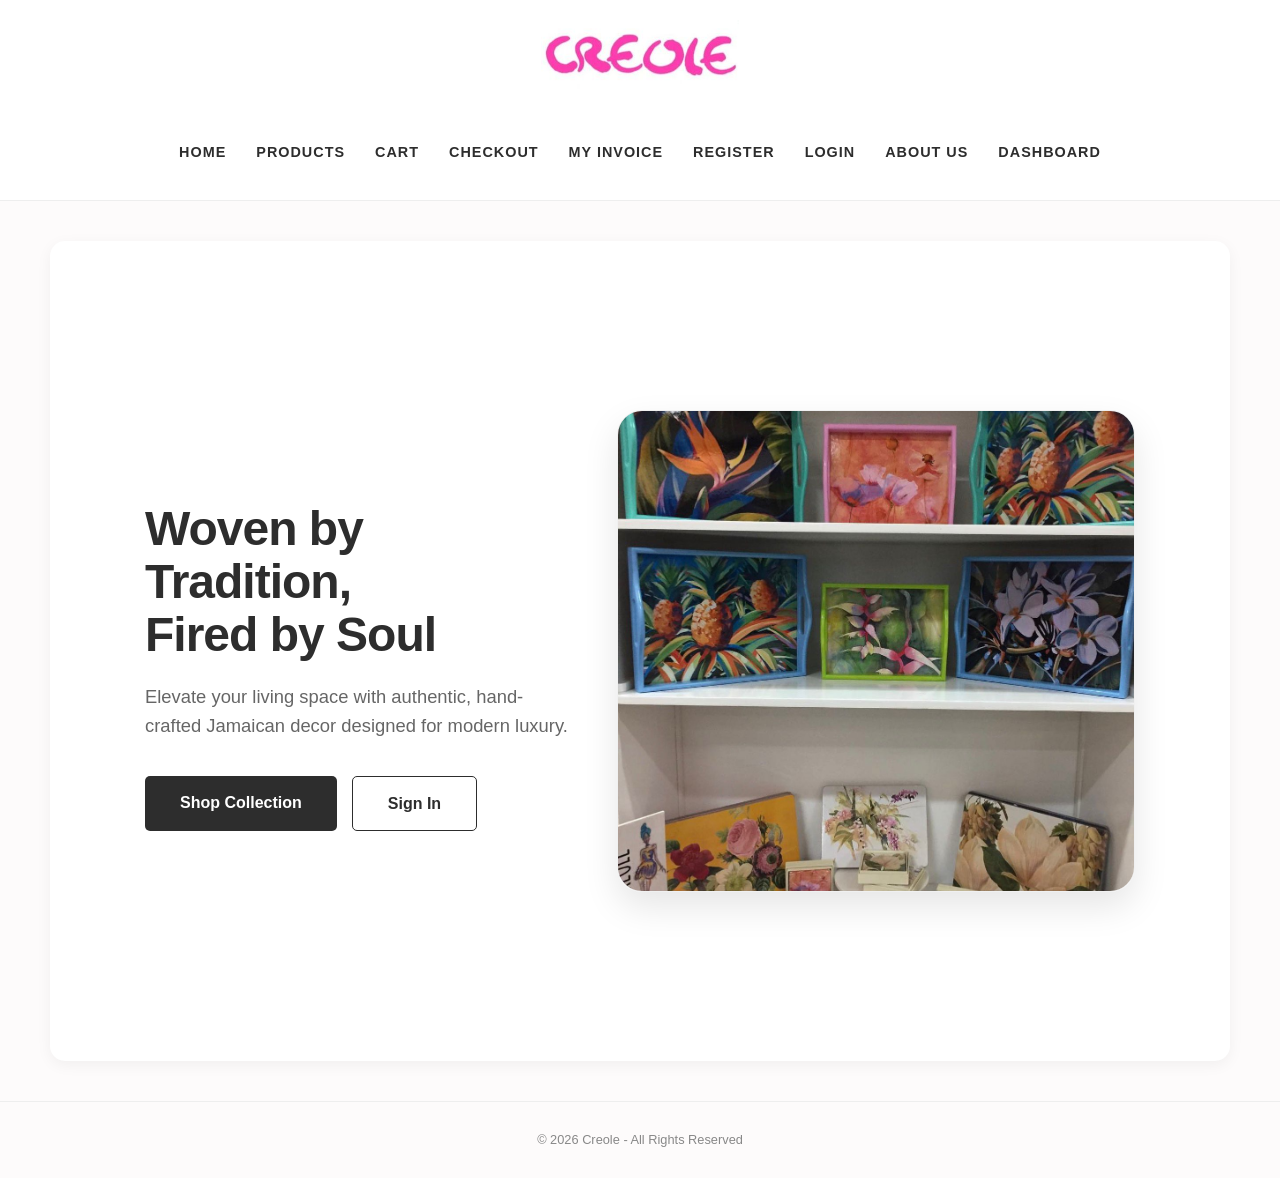
==== index.html @ f55e4361 "Update index.html" ====
<!DOCTYPE html>
<html lang="en">
<head>
    <meta charset="UTF-8">
    <title>Home | Creole Jamaican Artistry</title>
    <link rel="icon" type="image/jpeg" href="Assets/creole.jpg">
    <link rel="stylesheet" href="style.css">
    <style>
        /* Side-by-side Layout & One-Scroll View */
        .hero-flex {
            display: flex;
            align-items: center;
            justify-content: space-between;
            gap: 40px;
            /* Adjusts height to fit screen minus header/footer */
            height: calc(100vh - 160px); 
            padding: 0 5%;
        }

        .hero-text {
            flex: 1;
            text-align: left;
        }

        .hero-image-container {
            flex: 1.2;
            display: flex;
            justify-content: flex-end;
        }

        .main-display-photo {
            width: 100%;
            max-width: 650px;
            height: 480px; /* Locked height to prevent scrolling */
            object-fit: cover;
            border-radius: 25px;
            box-shadow: 0 15px 35px rgba(0,0,0,0.1);
            border: 1px solid #f0f0f0;
        }

        .hero-title {
            font-size: 3rem;
            color: #2d2d2d;
            line-height: 1.1;
            margin-bottom: 20px;
            letter-spacing: -1px;
        }

        .hero-subtitle {
            font-size: 1.15rem;
            color: #666;
            margin-bottom: 35px;
            max-width: 450px;
        }

        .btn-group {
            display: flex;
            gap: 15px;
        }

        /* Responsive adjustment for mobile */
        @media (max-width: 900px) {
            .hero-flex {
                flex-direction: column;
                height: auto;
                padding: 40px 20px;
                text-align: center;
            }
            .hero-text { text-align: center; order: 2; }
            .hero-image-container { order: 1; justify-content: center; width: 100%; }
            .btn-group { justify-content: center; }
            .main-display-photo { height: 300px; }
        }
    </style>
</head>
<body>
    <header>
        <a href="index.html">
            <img src="Assets/creole.jpg" alt="Creole Logo" id="mainLogo">
        </a>
        <nav>
            <ul>
                <li><a href="index.html">Home</a></li>
                <li><a href="products.html">Products</a></li>
                <li><a href="cart.html">Cart</a></li>
                <li><a href="checkout.html">Checkout</a></li>
                 <li><a href="invoice.html">My Invoice</a></li>
                <li><a href="registration.html">Register</a></li>
                <li><a href="login.html">Login</a></li>
                <li><a href="about.html">About Us</a></li>
                 <li><a href="dashboard.html">dashboard</a></li>
            </ul>
        </nav>
    </header>

    <main class="container">
        <div class="hero-flex">
            <div class="hero-text">
                <h1 class="hero-title">Woven by Tradition,<br>Fired by Soul</h1>
                <p class="hero-subtitle">Elevate your living space with authentic, hand-crafted Jamaican decor designed for modern luxury.</p>
                
                <div class="btn-group">
                    <a href="products.html" class="btn" style="padding: 14px 35px;">Shop Collection</a>
                    <a href="login.html" class="btn" style="padding: 14px 35px; background-color: transparent; color: #2d2d2d; border: 1px solid #2d2d2d;">Sign In</a>
                </div>
            </div>

            <div class="hero-image-container">
                <img src="Assets/collection.jpg" alt="Creole Collection Display" class="main-display-photo">
            </div>
        </div>
    </main>

    <footer style="margin-top: 0; padding: 15px 0; border-top: 1px solid #eee;">
        <p>&copy; 2026 Creole - All Rights Reserved</p>
    </footer>
</body>
</html>
---- style.css ----
/* IA#2: Global Styles for Creole Jamaican Artistry */
:root {
    --creole-pink: #f4cfdf;
    --creole-dark: #2d2d2d;
    --white: #ffffff;
    --gray: #f9f9f9;
}

body {
    font-family: 'Segoe UI', Tahoma, Geneva, Verdana, sans-serif;
    margin: 0;
    padding: 0;
    background-color: #fdfbfb;
    color: var(--creole-dark);
    line-height: 1.6;
}

header {
    background-color: var(--white);
    padding: 20px 0;
    text-align: center;
    border-bottom: 1px solid #eee;
}

#mainLogo {
    height: 80px;
    margin-bottom: 15px;
}

nav ul {
    list-style: none;
    padding: 0;
    display: flex;
    justify-content: center;
    gap: 30px;
}

nav a {
    text-decoration: none;
    color: var(--creole-dark);
    font-weight: 600;
    text-transform: uppercase;
    font-size: 0.9rem;
    letter-spacing: 1px;
}

.container {
    max-width: 1100px; /* Slightly wider for the product grid */
    margin: 40px auto;
    padding: 40px;
    background: var(--white);
    border-radius: 15px;
    box-shadow: 0 4px 15px rgba(0,0,0,0.05);
}

/* Modern Layout Elements */
.hero-image {
    width: 100%;
    height: 400px;
    object-fit: cover;
    border-radius: 15px;
    margin: 25px 0;
}

.split-layout {
    display: flex;
    flex-wrap: wrap;
    gap: 40px;
    align-items: center;
}

.split-col {
    flex: 1;
    min-width: 300px;
}

/* Product Grid System (Added for your items) */
.product-grid {
    display: grid;
    grid-template-columns: repeat(auto-fit, minmax(280px, 1fr));
    gap: 30px;
    margin-top: 30px;
}

.product-card {
    padding: 15px;
    border-radius: 15px;
    text-align: center;
    transition: 0.3s ease;
    border: 1px solid #f9f9f9;
}

.product-card:hover {
    transform: translateY(-5px);
    box-shadow: 0 10px 20px rgba(0,0,0,0.05);
}

.product-image {
    width: 100%;
    height: 280px;
    object-fit: cover;
    border-radius: 15px;
    margin-bottom: 15px;
}

.product-price {
    display: block;
    color: var(--creole-pink);
    font-size: 1.2rem;
    font-weight: bold;
    margin-bottom: 10px;
}

/* Invoice Specific Styles- Caryl Lee*/ 
.invoice-container {
    max-width: 800px;
    margin: 50px auto;
    padding: 40px;
    border: 1px solid #ddd;
    background: #fff;
    box-shadow: 0 5px 15px rgba(0,0,0,0.05);
}

.invoice-logo { width: 80px; border-radius: 50%; }

.invoice-title h1 {
    font-size: 3rem;
    margin-bottom: 5px;
    letter-spacing: 2px;
}

.invoice-table {
    width: 100%;
    border-collapse: collapse;
    margin: 30px 0;
}

.invoice-table th {
    text-align: left;
    border-bottom: 2px solid #2d2d2d;
    padding: 10px;
}

.invoice-table td {
    padding: 10px;
    border-bottom: 1px solid #eee;
}

.totals-area {
    text-align: right;
    margin-top: 20px;
}

.grand-total {
    color: #2d2d2d;
    border-top: 2px solid #2d2d2d;
    display: inline-block;
    padding-top: 10px;
}

footer {
    margin-top: 50px;
    text-align: center;
    border-top: 1px solid #eee;
    padding-top: 20px;
}

/* Buttons */
.btn {
    display: inline-block;
    background-color: var(--creole-dark);
    color: white;
    padding: 12px 30px;
    text-decoration: none;
    border-radius: 5px;
    transition: 0.3s;
    border: none;
    cursor: pointer;
    font-weight: 600;
}

.btn:hover {
    background-color: #555;
}

/* Forms (Login & Registration) */
.form-group {
    margin-bottom: 20px;
}

input {
    width: 100%;
    padding: 12px;
    border: 1px solid #ddd;
    border-radius: 5px;
    box-sizing: border-box;
    background: #fafafa;
}



footer {
    text-align: center;
    padding: 40px;
    font-size: 0.8rem;
    color: #888;
}
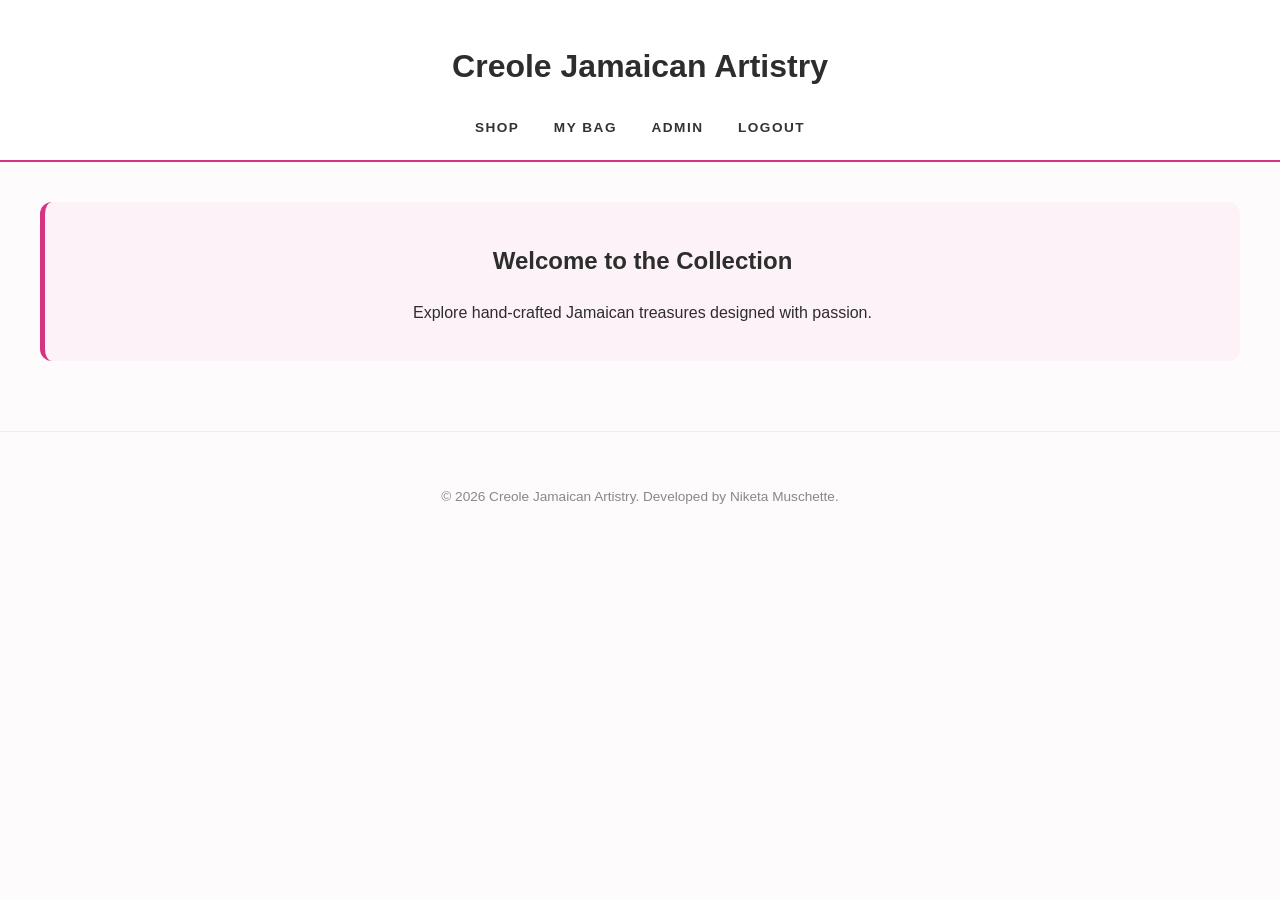
==== commit cef91d37: "Update index.html" ====
--- a/index.html
+++ b/index.html
@@ -2,117 +2,82 @@
 <html lang="en">
 <head>
     <meta charset="UTF-8">
-    <title>Home | Creole Jamaican Artistry</title>
-    <link rel="icon" type="image/jpeg" href="Assets/creole.jpg">
+    <meta name="viewport" content="width=device-width, initial-scale=1.0">
+    <title>Catalog | Creole Jamaican Artistry</title>
     <link rel="stylesheet" href="style.css">
     <style>
-        /* Side-by-side Layout & One-Scroll View */
-        .hero-flex {
-            display: flex;
-            align-items: center;
-            justify-content: space-between;
-            gap: 40px;
-            /* Adjusts height to fit screen minus header/footer */
-            height: calc(100vh - 160px); 
-            padding: 0 5%;
+        /* Catalog Specific Layout */
+        header { 
+            background: white; 
+            padding: 20px; 
+            text-align: center; 
+            border-bottom: 2px solid #d63384; 
+            position: sticky; 
+            top: 0; 
+            z-index: 100;
+        }
+        .nav-links { margin-top: 10px; }
+        .nav-links a { 
+            margin: 0 15px; 
+            text-decoration: none; 
+            color: #333; 
+            font-weight: bold; 
+        }
+        .nav-links a:hover { color: #d63384; }
+
+        .catalog-container { max-width: 1200px; margin: 40px auto; padding: 0 20px; }
+        
+        /* Grid setup for your JavaScript displayProductGrid function */
+        #product-grid { 
+            display: grid; 
+            grid-template-columns: repeat(auto-fit, minmax(300px, 1fr)); 
+            gap: 30px; 
         }
 
-        .hero-text {
-            flex: 1;
-            text-align: left;
-        }
-
-        .hero-image-container {
-            flex: 1.2;
-            display: flex;
-            justify-content: flex-end;
-        }
-
-        .main-display-photo {
-            width: 100%;
-            max-width: 650px;
-            height: 480px; /* Locked height to prevent scrolling */
-            object-fit: cover;
-            border-radius: 25px;
-            box-shadow: 0 15px 35px rgba(0,0,0,0.1);
-            border: 1px solid #f0f0f0;
-        }
-
-        .hero-title {
-            font-size: 3rem;
-            color: #2d2d2d;
-            line-height: 1.1;
-            margin-bottom: 20px;
-            letter-spacing: -1px;
-        }
-
-        .hero-subtitle {
-            font-size: 1.15rem;
-            color: #666;
-            margin-bottom: 35px;
-            max-width: 450px;
-        }
-
-        .btn-group {
-            display: flex;
-            gap: 15px;
-        }
-
-        /* Responsive adjustment for mobile */
-        @media (max-width: 900px) {
-            .hero-flex {
-                flex-direction: column;
-                height: auto;
-                padding: 40px 20px;
-                text-align: center;
-            }
-            .hero-text { text-align: center; order: 2; }
-            .hero-image-container { order: 1; justify-content: center; width: 100%; }
-            .btn-group { justify-content: center; }
-            .main-display-photo { height: 300px; }
+        .welcome-banner { 
+            background: #fdf2f8; 
+            padding: 20px; 
+            border-radius: 12px; 
+            margin-bottom: 30px; 
+            text-align: center; 
+            border-left: 5px solid #d63384;
         }
     </style>
 </head>
 <body>
-    <header>
-        <a href="index.html">
-            <img src="Assets/creole.jpg" alt="Creole Logo" id="mainLogo">
-        </a>
-        <nav>
-            <ul>
-                <li><a href="index.html">Home</a></li>
-                <li><a href="products.html">Products</a></li>
-                <li><a href="cart.html">Cart</a></li>
-                <li><a href="checkout.html">Checkout</a></li>
-                 <li><a href="invoice.html">My Invoice</a></li>
-                <li><a href="registration.html">Register</a></li>
-                <li><a href="login.html">Login</a></li>
-                <li><a href="about.html">About Us</a></li>
-                 <li><a href="dashboard.html">dashboard</a></li>
-            </ul>
-        </nav>
-    </header>
 
-    <main class="container">
-        <div class="hero-flex">
-            <div class="hero-text">
-                <h1 class="hero-title">Woven by Tradition,<br>Fired by Soul</h1>
-                <p class="hero-subtitle">Elevate your living space with authentic, hand-crafted Jamaican decor designed for modern luxury.</p>
-                
-                <div class="btn-group">
-                    <a href="products.html" class="btn" style="padding: 14px 35px;">Shop Collection</a>
-                    <a href="login.html" class="btn" style="padding: 14px 35px; background-color: transparent; color: #2d2d2d; border: 1px solid #2d2d2d;">Sign In</a>
-                </div>
-            </div>
+<header>
+    <h1>Creole Jamaican Artistry</h1>
+    <nav class="nav-links">
+        <a href="index.html">Shop</a>
+        <a href="cart.html">My Bag</a>
+        <a href="dashboard.html">Admin</a>
+        <a href="login.html" onclick="logout()">Logout</a>
+    </nav>
+</header>
 
-            <div class="hero-image-container">
-                <img src="Assets/collection.jpg" alt="Creole Collection Display" class="main-display-photo">
-            </div>
+<main class="catalog-container">
+    <div class="welcome-banner">
+        <h2>Welcome to the Collection</h2>
+        <p>Explore hand-crafted Jamaican treasures designed with passion.</p>
+    </div>
+
+    <div id="product-grid">
         </div>
-    </main>
+</main>
 
-    <footer style="margin-top: 0; padding: 15px 0; border-top: 1px solid #eee;">
-        <p>&copy; 2026 Creole - All Rights Reserved</p>
-    </footer>
+<footer style="text-align: center; padding: 40px; color: #888;">
+    <p>&copy; 2026 Creole Jamaican Artistry. Developed by Niketa Muschette.</p>
+</footer>
+
+<script src="script.js"></script>
+<script>
+    // Simple logout function to clear the session
+    function logout() {
+        localStorage.removeItem("isLoggedIn");
+        alert("You have been logged out.");
+    }
+</script>
+
 </body>
 </html>
--- a/style.css
+++ b/style.css
@@ -1,13 +1,16 @@
 /* IA#2: Global Styles for Creole Jamaican Artistry */
 :root {
     --creole-pink: #f4cfdf;
+    --creole-pink-dark: #d63384;
     --creole-dark: #2d2d2d;
     --white: #ffffff;
     --gray: #f9f9f9;
-}
-
+    --soft-shadow: 0 10px 30px rgba(0,0,0,0.05);
+}
+
+/* --- BASE STYLES --- */
 body {
-    font-family: 'Segoe UI', Tahoma, Geneva, Verdana, sans-serif;
+    font-family: 'Segoe UI', Roboto, Helvetica, Arial, sans-serif;
     margin: 0;
     padding: 0;
     background-color: #fdfbfb;
@@ -17,14 +20,9 @@
 
 header {
     background-color: var(--white);
-    padding: 20px 0;
-    text-align: center;
-    border-bottom: 1px solid #eee;
-}
-
-#mainLogo {
-    height: 80px;
-    margin-bottom: 15px;
+    padding: 30px 0;
+    text-align: center;
+    border-bottom: 1px solid #f1f1f1;
 }
 
 nav ul {
@@ -32,7 +30,7 @@
     padding: 0;
     display: flex;
     justify-content: center;
-    gap: 30px;
+    gap: 40px;
 }
 
 nav a {
@@ -40,168 +38,284 @@
     color: var(--creole-dark);
     font-weight: 600;
     text-transform: uppercase;
-    font-size: 0.9rem;
-    letter-spacing: 1px;
+    font-size: 0.85rem;
+    letter-spacing: 1.5px;
+    transition: 0.3s;
+}
+
+nav a:hover {
+    color: var(--creole-pink-dark);
 }
 
 .container {
-    max-width: 1100px; /* Slightly wider for the product grid */
+    max-width: 1150px;
+    margin: 50px auto;
+    padding: 40px;
+    background: var(--white);
+    border-radius: 20px;
+    box-shadow: var(--soft-shadow);
+}
+
+/* --- MODERN REGISTRATION & LOGIN FORMS --- */
+/* Replaces the old .registration-container with a modern, brand-aligned version */
+.registration-container, .login-container {
+    max-width: 500px; /* Slightly wider for better readability */
     margin: 40px auto;
     padding: 40px;
     background: var(--white);
-    border-radius: 15px;
-    box-shadow: 0 4px 15px rgba(0,0,0,0.05);
-}
-
-/* Modern Layout Elements */
-.hero-image {
+    border-radius: 20px;
+    box-shadow: var(--soft-shadow);
+    border: 1px solid #f1f1f1;
+}
+
+.form-group {
+    display: flex;
+    flex-direction: column;
+    margin-bottom: 20px;
+}
+
+.form-group label {
+    margin-bottom: 8px;
+    font-weight: 700;
+    font-size: 0.75rem;
+    text-transform: uppercase;
+    letter-spacing: 1px;
+    color: #888;
+}
+
+/* The "pretty" inputs: matched to the checkout page style */
+.form-group input, 
+.form-group select,
+.form-group textarea {
+    padding: 14px;
+    border: 1px solid #eee;
+    border-radius: 12px;
+    background-color: var(--gray);
+    color: var(--creole-dark);
+    font-size: 0.95rem;
     width: 100%;
-    height: 400px;
-    object-fit: cover;
-    border-radius: 15px;
-    margin: 25px 0;
-}
-
-.split-layout {
-    display: flex;
-    flex-wrap: wrap;
-    gap: 40px;
-    align-items: center;
-}
-
-.split-col {
-    flex: 1;
-    min-width: 300px;
-}
-
-/* Product Grid System (Added for your items) */
+    box-sizing: border-box;
+    transition: 0.3s ease;
+}
+
+.form-group input:focus, 
+.form-group select:focus {
+    border-color: var(--creole-pink);
+    background-color: var(--white);
+    outline: none;
+    box-shadow: 0 0 0 4px rgba(244, 207, 223, 0.3);
+}
+
+/* --- PRODUCT GRID --- */
 .product-grid {
     display: grid;
-    grid-template-columns: repeat(auto-fit, minmax(280px, 1fr));
+    grid-template-columns: repeat(auto-fit, minmax(300px, 1fr));
     gap: 30px;
     margin-top: 30px;
 }
 
 .product-card {
-    padding: 15px;
-    border-radius: 15px;
-    text-align: center;
-    transition: 0.3s ease;
-    border: 1px solid #f9f9f9;
+    padding: 25px;
+    border-radius: 18px;
+    text-align: center;
+    transition: transform 0.4s cubic-bezier(0.175, 0.885, 0.32, 1.275), box-shadow 0.3s ease;
+    border: 1px solid #f1f1f1;
+    background: var(--white);
+    display: flex;
+    flex-direction: column;
 }
 
 .product-card:hover {
-    transform: translateY(-5px);
-    box-shadow: 0 10px 20px rgba(0,0,0,0.05);
+    transform: translateY(-10px);
+    box-shadow: 0 15px 35px rgba(214, 51, 132, 0.1);
+    border-color: var(--creole-pink);
 }
 
 .product-image {
     width: 100%;
-    height: 280px;
+    height: 250px;
     object-fit: cover;
-    border-radius: 15px;
-    margin-bottom: 15px;
+    border-radius: 14px;
+    margin-bottom: 20px;
 }
 
 .product-price {
     display: block;
-    color: var(--creole-pink);
-    font-size: 1.2rem;
-    font-weight: bold;
-    margin-bottom: 10px;
-}
-
-/* Invoice Specific Styles- Caryl Lee*/ 
-.invoice-container {
-    max-width: 800px;
-    margin: 50px auto;
-    padding: 40px;
-    border: 1px solid #ddd;
-    background: #fff;
-    box-shadow: 0 5px 15px rgba(0,0,0,0.05);
-}
-
-.invoice-logo { width: 80px; border-radius: 50%; }
-
-.invoice-title h1 {
-    font-size: 3rem;
-    margin-bottom: 5px;
-    letter-spacing: 2px;
-}
-
-.invoice-table {
+    color: var(--creole-pink-dark);
+    font-size: 1.25rem;
+    font-weight: 700;
+    margin-bottom: 20px;
+}
+
+/* --- MODERN TOTALS SECTION --- */
+.shopping-cart-totals {
+    background: #fffcfd;
+    border: 1px solid var(--creole-pink);
+    border-radius: 20px;
+    padding: 30px;
+    margin-top: 50px;
+    display: flex;
+    justify-content: space-between;
+    align-items: center;
+    flex-wrap: wrap;
+    gap: 20px;
+}
+
+.total-item {
+    text-align: center;
+    flex: 1;
+    min-width: 150px;
+}
+
+.total-item label {
+    display: block;
+    font-size: 0.7rem;
+    font-weight: 800;
+    color: #a0a0a0;
+    text-transform: uppercase;
+    letter-spacing: 1px;
+    margin-bottom: 8px;
+}
+
+.total-item span {
+    font-size: 1.1rem;
+    font-weight: 600;
+}
+
+#cart-total {
+    color: var(--creole-pink-dark);
+    font-size: 1.5rem;
+    font-weight: 800;
+}
+
+/* --- SHOPPING BAG TABLE --- */
+table {
     width: 100%;
-    border-collapse: collapse;
-    margin: 30px 0;
-}
-
-.invoice-table th {
+    border-collapse: separate;
+    border-spacing: 0 15px;
+    margin-top: 20px;
+}
+
+th {
     text-align: left;
-    border-bottom: 2px solid #2d2d2d;
+    color: #888;
+    text-transform: uppercase;
+    font-size: 0.8rem;
+    letter-spacing: 1px;
     padding: 10px;
 }
 
-.invoice-table td {
-    padding: 10px;
-    border-bottom: 1px solid #eee;
-}
-
-.totals-area {
-    text-align: right;
-    margin-top: 20px;
-}
-
-.grand-total {
-    color: #2d2d2d;
-    border-top: 2px solid #2d2d2d;
-    display: inline-block;
-    padding-top: 10px;
-}
-
-footer {
-    margin-top: 50px;
-    text-align: center;
-    border-top: 1px solid #eee;
-    padding-top: 20px;
-}
-
-/* Buttons */
+td {
+    padding: 20px;
+    background: #fdfdfd;
+    border-top: 1px solid #f1f1f1;
+    border-bottom: 1px solid #f1f1f1;
+}
+
+td:first-child { border-left: 1px solid #f1f1f1; border-radius: 12px 0 0 12px; }
+td:last-child { border-right: 1px solid #f1f1f1; border-radius: 0 12px 12px 0; }
+
+/* --- BUTTONS --- */
 .btn {
     display: inline-block;
     background-color: var(--creole-dark);
     color: white;
-    padding: 12px 30px;
+    padding: 14px 35px;
     text-decoration: none;
-    border-radius: 5px;
+    border-radius: 10px;
     transition: 0.3s;
     border: none;
     cursor: pointer;
-    font-weight: 600;
+    font-weight: 700;
+    font-size: 0.9rem;
+    text-align: center;
 }
 
 .btn:hover {
-    background-color: #555;
-}
-
-/* Forms (Login & Registration) */
-.form-group {
-    margin-bottom: 20px;
-}
-
-input {
-    width: 100%;
-    padding: 12px;
-    border: 1px solid #ddd;
-    border-radius: 5px;
-    box-sizing: border-box;
-    background: #fafafa;
-}
-
-
+    background-color: var(--creole-pink-dark);
+    box-shadow: 0 5px 15px rgba(214, 51, 132, 0.3);
+}
+
+.btn-secondary {
+    background-color: #9ca3af;
+}
+
+.btn-clear {
+    background-color: #ff5e5e;
+}
+
+.btn-checkout {
+    background-color: #2ecc71;
+}
+
+/* --- DASHBOARD SPECIFIC --- */
+.dashboard-view {
+    max-width: 900px;
+    margin: auto;
+}
+
+#genderChart, #ageChart, #invoiceList {
+    background: var(--gray);
+    padding: 25px;
+    border-radius: 15px;
+    margin-top: 20px;
+}
+
+/* -----INVOICE----*/
+.invoice-box { background: #fff; 
+              padding: 40px; border: 
+            1px solid #eee; 
+              max-width: 800px; 
+              margin: 30px auto; 
+              font-family: sans-serif; 
+              box-shadow: 0 0 10px rgba(0,0,0,0.1); 
+             }
+.invoice-header {
+    display: flex;
+    justify-content: space-between;
+    border-bottom: 2px solid #333; 
+    padding-bottom: 20px; margin-bottom: 20px; 
+}
+.shipping-info {
+            margin-bottom: 30px; 
+            line-height: 1.6; 
+        }
+table { 
+     width: 100%; 
+    border-collapse: collapse;
+    margin-top: 20px; 
+}
+ th { 
+            background: #f4f4f4; 
+            padding: 10px;
+            text-align: left; 
+            border-bottom: 
+                2px solid #ddd; 
+        }
+td {
+            padding: 10px; 
+            border-bottom: 1px solid #eee; 
+        }
+        .inv-footer { 
+            text-align: right; 
+            margin-top: 20px; 
+            line-height: 1.8;
+        }
+ .grand-total { 
+            color: #d63384;
+            font-size: 1.5rem;
+            font-weight: bold; 
+            border-top: 1px solid #ddd; 
+            padding-top: 10px;
+        }
+        @media print { .no-print { display: none; } }
 
 footer {
     text-align: center;
-    padding: 40px;
-    font-size: 0.8rem;
-    color: #888;
-}
+    padding: 50px;
+    font-size: 0.85rem;
+    color: #aaa;
+    border-top: 1px solid #eee;
+}
+
+
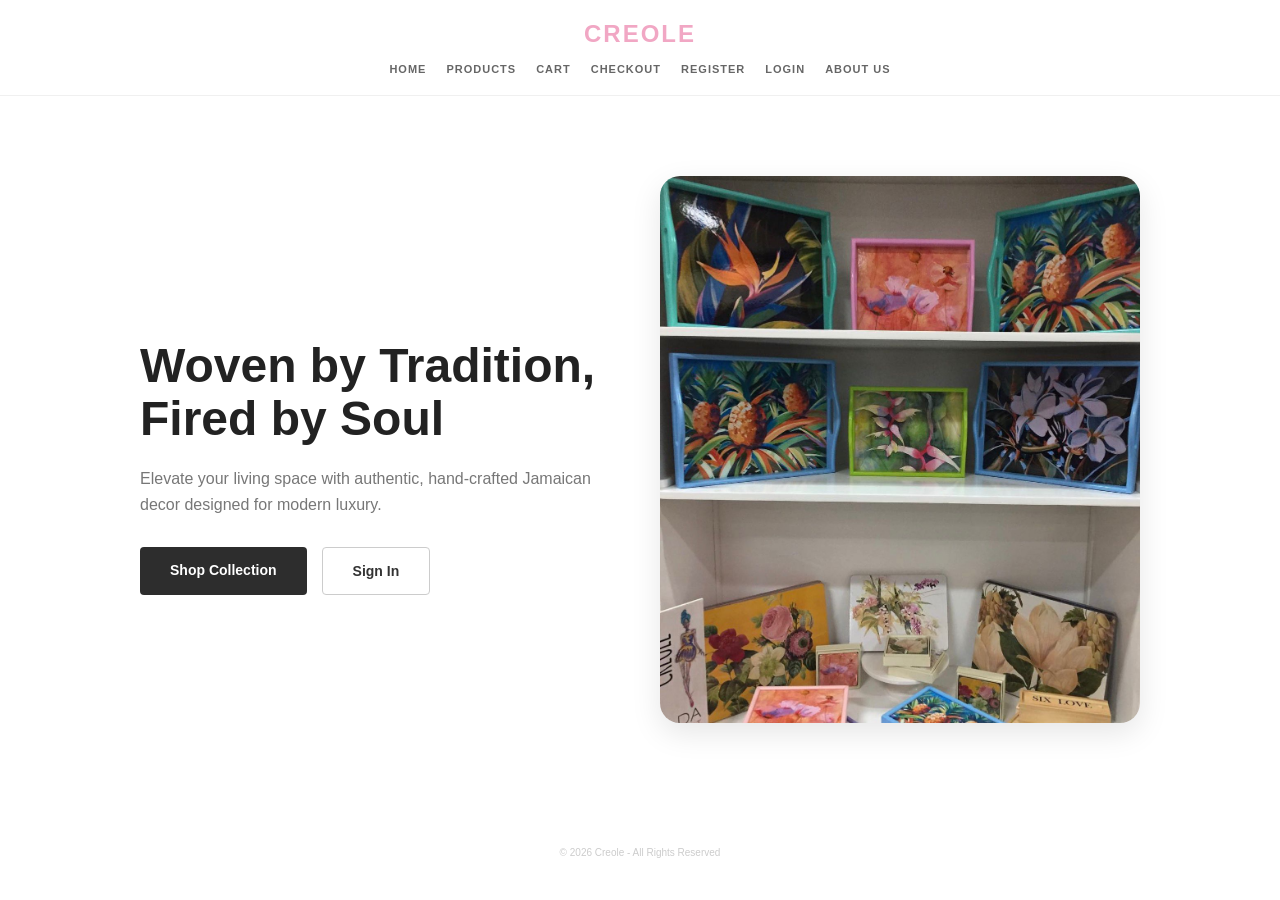
==== commit 63a07470: "Update index.html" ====
--- a/index.html
+++ b/index.html
@@ -3,81 +3,143 @@
 <head>
     <meta charset="UTF-8">
     <meta name="viewport" content="width=device-width, initial-scale=1.0">
-    <title>Catalog | Creole Jamaican Artistry</title>
-    <link rel="stylesheet" href="style.css">
+    <title>Home | Creole Jamaican Artistry</title>
     <style>
-        /* Catalog Specific Layout */
-        header { 
-            background: white; 
-            padding: 20px; 
-            text-align: center; 
-            border-bottom: 2px solid #d63384; 
-            position: sticky; 
-            top: 0; 
-            z-index: 100;
-        }
-        .nav-links { margin-top: 10px; }
-        .nav-links a { 
-            margin: 0 15px; 
-            text-decoration: none; 
-            color: #333; 
-            font-weight: bold; 
-        }
-        .nav-links a:hover { color: #d63384; }
-
-        .catalog-container { max-width: 1200px; margin: 40px auto; padding: 0 20px; }
-        
-        /* Grid setup for your JavaScript displayProductGrid function */
-        #product-grid { 
-            display: grid; 
-            grid-template-columns: repeat(auto-fit, minmax(300px, 1fr)); 
-            gap: 30px; 
+        body {
+            font-family: 'Helvetica Neue', Arial, sans-serif;
+            margin: 0;
+            background-color: #ffffff;
+            color: #333;
         }
 
-        .welcome-banner { 
-            background: #fdf2f8; 
-            padding: 20px; 
-            border-radius: 12px; 
-            margin-bottom: 30px; 
-            text-align: center; 
-            border-left: 5px solid #d63384;
+        /* Navigation Bar */
+        header {
+            padding: 20px 0;
+            text-align: center;
+            border-bottom: 1px solid #f0f0f0;
+        }
+        .logo {
+            font-size: 24px;
+            font-weight: bold;
+            color: #f1a7c4; /* Matching the pink 'Creole' logo */
+            margin-bottom: 15px;
+            text-transform: uppercase;
+            letter-spacing: 2px;
+        }
+        nav {
+            display: flex;
+            justify-content: center;
+            gap: 20px;
+        }
+        nav a {
+            text-decoration: none;
+            color: #666;
+            font-size: 11px;
+            font-weight: bold;
+            text-transform: uppercase;
+            letter-spacing: 1px;
+        }
+
+        /* Hero Section Layout */
+        .hero-container {
+            display: flex;
+            align-items: center;
+            justify-content: space-between;
+            max-width: 1000px;
+            margin: 80px auto;
+            padding: 0 40px;
+        }
+        .hero-text {
+            flex: 1;
+            padding-right: 40px;
+        }
+        .hero-text h1 {
+            font-size: 48px;
+            line-height: 1.1;
+            margin-bottom: 20px;
+            color: #222;
+        }
+        .hero-text p {
+            font-size: 16px;
+            color: #777;
+            line-height: 1.6;
+            margin-bottom: 30px;
+        }
+
+        /* Buttons */
+        .btn-group {
+            display: flex;
+            gap: 15px;
+        }
+        .btn {
+            padding: 15px 30px;
+            text-decoration: none;
+            font-weight: bold;
+            font-size: 14px;
+            border-radius: 4px;
+            text-align: center;
+        }
+        .btn-black {
+            background-color: #2d2d2d;
+            color: white;
+        }
+        .btn-outline {
+            border: 1px solid #ccc;
+            color: #333;
+        }
+
+        /* Hero Image */
+        .hero-image {
+            flex: 1;
+        }
+        .hero-image img {
+            width: 100%;
+            border-radius: 20px;
+            box-shadow: 0 10px 30px rgba(0,0,0,0.1);
+        }
+
+        footer {
+            text-align: center;
+            font-size: 10px;
+            color: #ccc;
+            padding: 40px 0;
         }
     </style>
 </head>
 <body>
 
 <header>
-    <h1>Creole Jamaican Artistry</h1>
-    <nav class="nav-links">
-        <a href="index.html">Shop</a>
-        <a href="cart.html">My Bag</a>
-        <a href="dashboard.html">Admin</a>
-        <a href="login.html" onclick="logout()">Logout</a>
+    <div class="logo">Creole</div>
+    <nav>
+        <a href="index.html">Home</a>
+        <a href="products.html">Products</a>
+        <a href="cart.html">Cart</a>
+        <a href="checkout.html">Checkout</a>
+        <a href="register.html">Register</a>
+        <a href="login.html">Login</a>
+        <a href="about.html">About Us</a>
     </nav>
 </header>
 
-<main class="catalog-container">
-    <div class="welcome-banner">
-        <h2>Welcome to the Collection</h2>
-        <p>Explore hand-crafted Jamaican treasures designed with passion.</p>
+<main class="hero-container">
+    <div class="hero-text">
+        <h1>Woven by Tradition, Fired by Soul</h1>
+        <p>Elevate your living space with authentic, hand-crafted Jamaican decor designed for modern luxury.</p>
+        
+        <div class="btn-group">
+            <a href="products.html" class="btn btn-black">Shop Collection</a>
+            <a href="login.html" class="btn btn-outline">Sign In</a>
+        </div>
     </div>
 
-    <div id="product-grid">
-        </div>
+    <div class="hero-image">
+        <img src="Assets/collection.jpg" alt="Jamaican Artistry Collection">
+    </div>
 </main>
 
-<footer style="text-align: center; padding: 40px; color: #888;">
-    <p>&copy; 2026 Creole Jamaican Artistry. Developed by Niketa Muschette.</p>
+<footer>
+    &copy; 2026 Creole - All Rights Reserved
 </footer>
-
-<script src="script.js"></script>
-<script>
-    // Simple logout function to clear the session
-    function logout() {
-        localStorage.removeItem("isLoggedIn");
-        alert("You have been logged out.");
-    }
-</script>
 
 </body>
 </html>
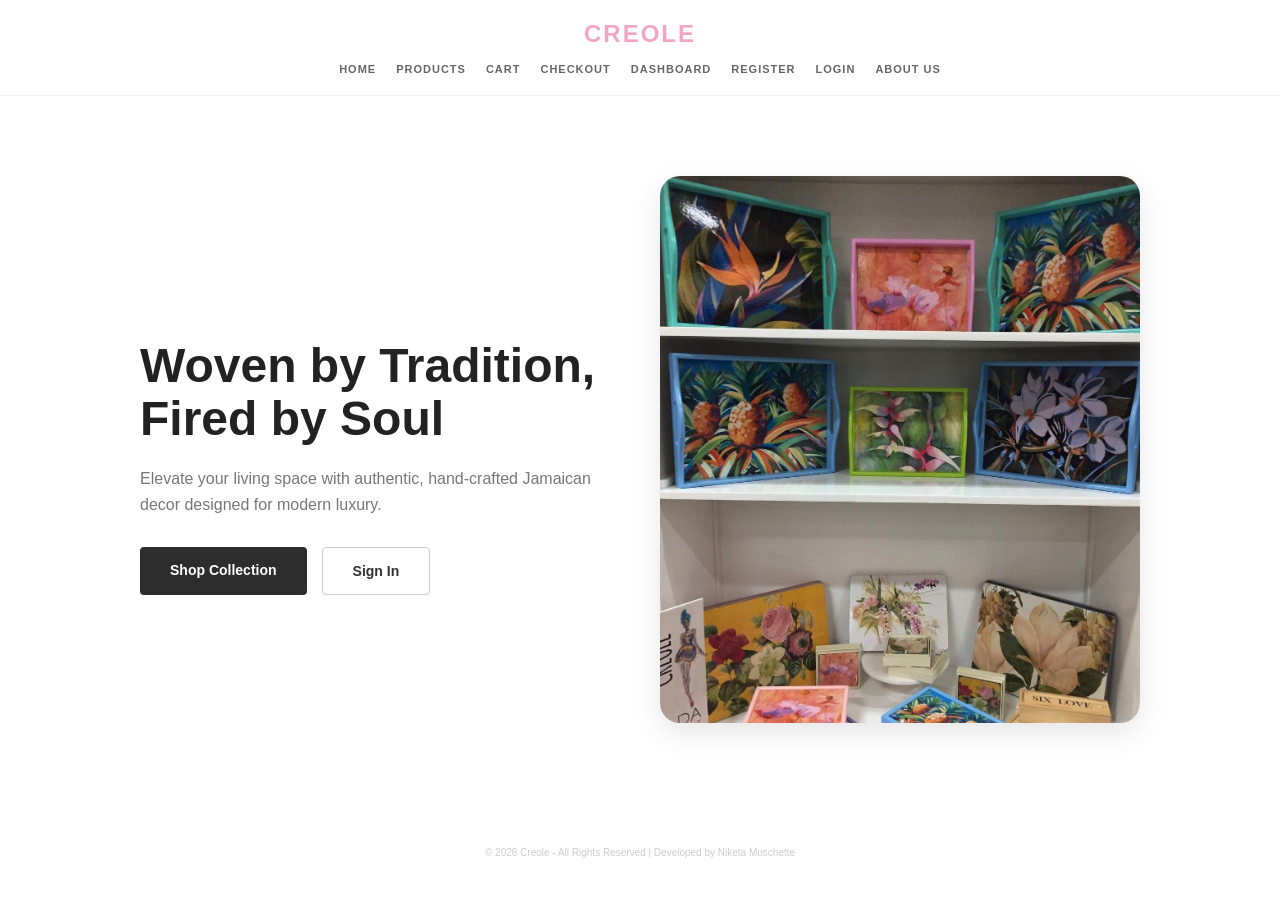
==== commit b852fbdd: "Update index.html" ====
--- a/index.html
+++ b/index.html
@@ -30,6 +30,7 @@
             display: flex;
             justify-content: center;
             gap: 20px;
+            flex-wrap: wrap;
         }
         nav a {
             text-decoration: none;
@@ -38,6 +39,9 @@
             font-weight: bold;
             text-transform: uppercase;
             letter-spacing: 1px;
+        }
+        nav a:hover {
+            color: #f1a7c4;
         }
 
         /* Hero Section Layout */
@@ -78,14 +82,21 @@
             font-size: 14px;
             border-radius: 4px;
             text-align: center;
+            transition: 0.3s;
         }
         .btn-black {
             background-color: #2d2d2d;
             color: white;
         }
+        .btn-black:hover {
+            background-color: #000;
+        }
         .btn-outline {
             border: 1px solid #ccc;
             color: #333;
+        }
+        .btn-outline:hover {
+            background-color: #f9f9f9;
         }
 
         /* Hero Image */
@@ -115,7 +126,7 @@
         <a href="products.html">Products</a>
         <a href="cart.html">Cart</a>
         <a href="checkout.html">Checkout</a>
-        <a href="register.html">Register</a>
+        <a href="dashboard.html">Dashboard</a> <a href="register.html">Register</a>
         <a href="login.html">Login</a>
         <a href="about.html">About Us</a>
     </nav>
@@ -138,7 +149,7 @@
 </main>
 
 <footer>
-    &copy; 2026 Creole - All Rights Reserved
+    &copy; 2026 Creole - All Rights Reserved | Developed by Niketa Muschette
 </footer>
 
 </body>
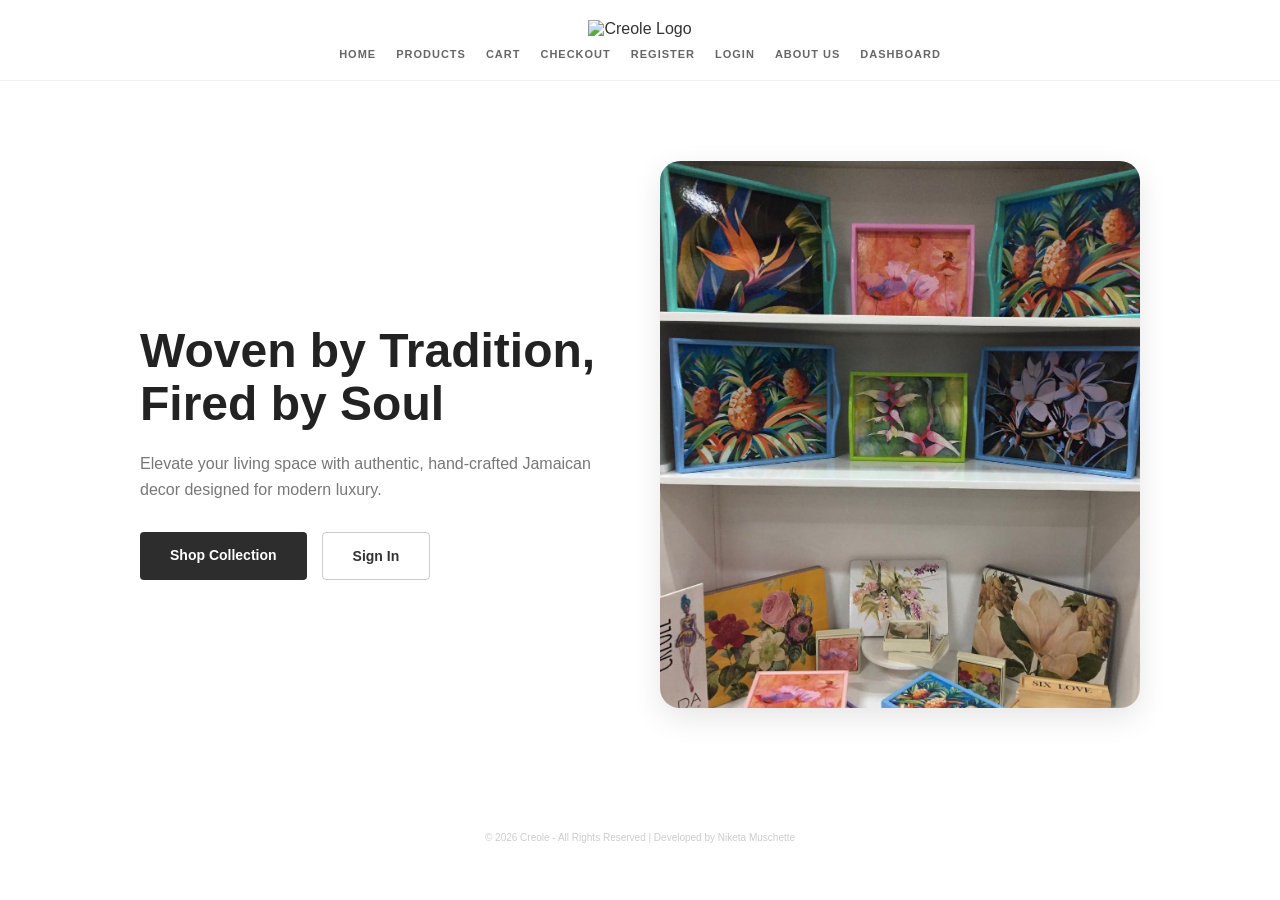
==== commit f82ccbdf: "Update index.html" ====
--- a/index.html
+++ b/index.html
@@ -18,14 +18,14 @@
             text-align: center;
             border-bottom: 1px solid #f0f0f0;
         }
-        .logo {
-            font-size: 24px;
-            font-weight: bold;
-            color: #f1a7c4; /* Matching the pink 'Creole' logo */
-            margin-bottom: 15px;
-            text-transform: uppercase;
-            letter-spacing: 2px;
+
+        /* Restoring the image logo from Assets */
+        .logo img {
+            height: 60px; /* Adjust height based on your logo file */
+            width: auto;
+            margin-bottom: 10px;
         }
+
         nav {
             display: flex;
             justify-content: center;
@@ -82,7 +82,7 @@
             font-size: 14px;
             border-radius: 4px;
             text-align: center;
-            transition: 0.3s;
+            transition: 0.3s ease;
         }
         .btn-black {
             background-color: #2d2d2d;
@@ -120,16 +120,18 @@
 <body>
 
 <header>
-    <div class="logo">Creole</div>
+    <div class="logo">
+        <img src="Assets/creole logo.png" alt="Creole Logo">
+    </div>
     <nav>
         <a href="index.html">Home</a>
         <a href="products.html">Products</a>
         <a href="cart.html">Cart</a>
         <a href="checkout.html">Checkout</a>
-        <a href="dashboard.html">Dashboard</a> <a href="register.html">Register</a>
+        <a href="register.html">Register</a>
         <a href="login.html">Login</a>
         <a href="about.html">About Us</a>
-    </nav>
+        <a href="dashboard.html">Dashboard</a> </nav>
 </header>
 
 <main class="hero-container">
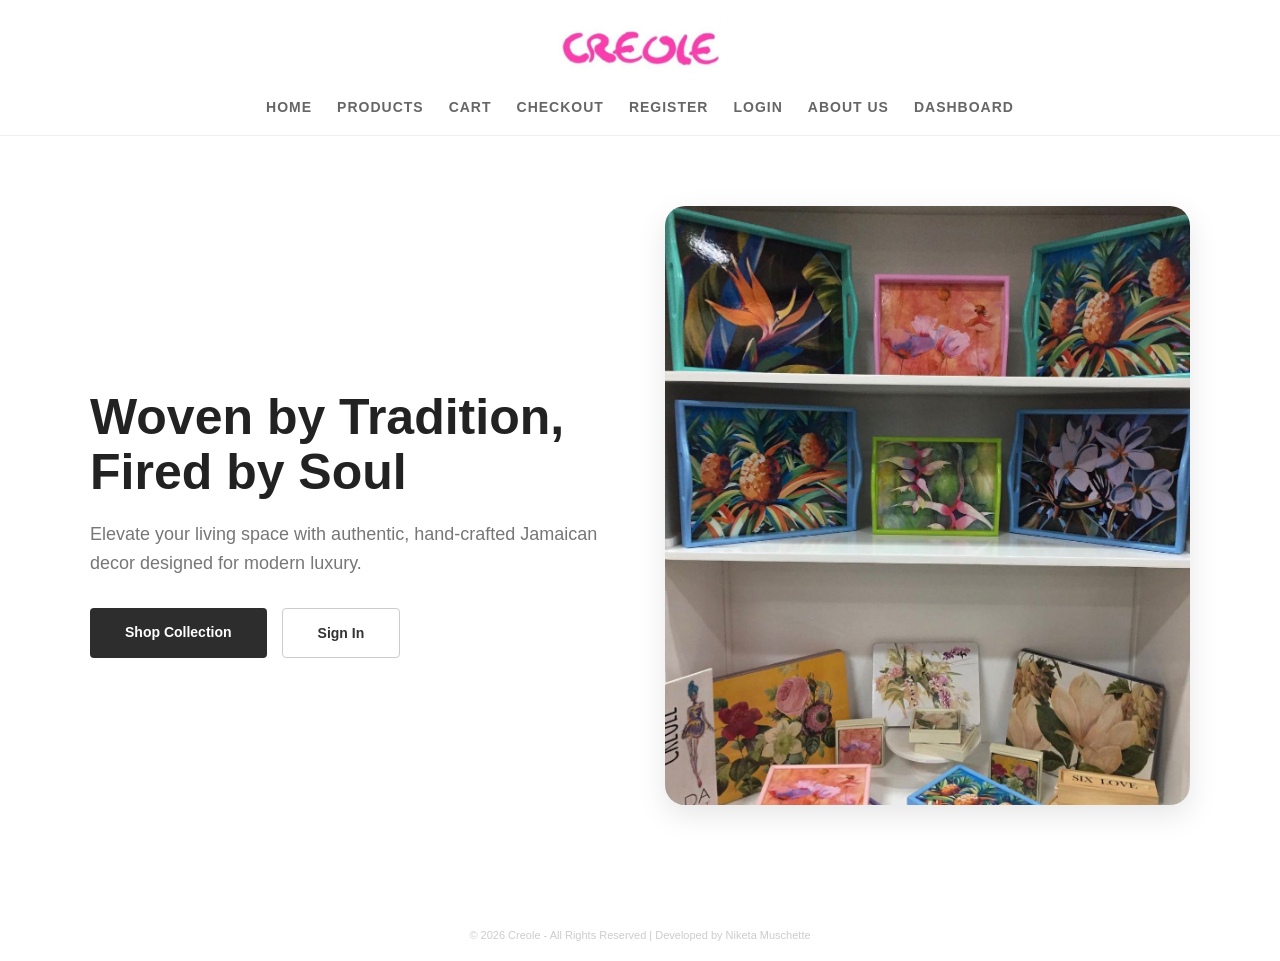
==== commit 893c97dd: "Update index.html" ====
--- a/index.html
+++ b/index.html
@@ -19,9 +19,9 @@
             border-bottom: 1px solid #f0f0f0;
         }
 
-        /* Restoring the image logo from Assets */
+        /* Logo updated to use creole.jpg */
         .logo img {
-            height: 60px; /* Adjust height based on your logo file */
+            height: 65px; 
             width: auto;
             margin-bottom: 10px;
         }
@@ -29,16 +29,17 @@
         nav {
             display: flex;
             justify-content: center;
-            gap: 20px;
+            gap: 25px;
             flex-wrap: wrap;
         }
         nav a {
             text-decoration: none;
             color: #666;
-            font-size: 11px;
+            font-size: 14px; /* Increased for better visibility */
             font-weight: bold;
             text-transform: uppercase;
             letter-spacing: 1px;
+            transition: 0.3s ease;
         }
         nav a:hover {
             color: #f1a7c4;
@@ -49,22 +50,22 @@
             display: flex;
             align-items: center;
             justify-content: space-between;
-            max-width: 1000px;
-            margin: 80px auto;
+            max-width: 1100px;
+            margin: 70px auto;
             padding: 0 40px;
         }
         .hero-text {
             flex: 1;
-            padding-right: 40px;
+            padding-right: 50px;
         }
         .hero-text h1 {
-            font-size: 48px;
+            font-size: 50px;
             line-height: 1.1;
             margin-bottom: 20px;
             color: #222;
         }
         .hero-text p {
-            font-size: 16px;
+            font-size: 18px;
             color: #777;
             line-height: 1.6;
             margin-bottom: 30px;
@@ -76,7 +77,7 @@
             gap: 15px;
         }
         .btn {
-            padding: 15px 30px;
+            padding: 16px 35px;
             text-decoration: none;
             font-weight: bold;
             font-size: 14px;
@@ -111,9 +112,9 @@
 
         footer {
             text-align: center;
-            font-size: 10px;
+            font-size: 11px;
             color: #ccc;
-            padding: 40px 0;
+            padding: 50px 0 20px;
         }
     </style>
 </head>
@@ -121,7 +122,7 @@
 
 <header>
     <div class="logo">
-        <img src="Assets/creole logo.png" alt="Creole Logo">
+        <img src="Assets/creole.jpg" alt="Creole Logo">
     </div>
     <nav>
         <a href="index.html">Home</a>
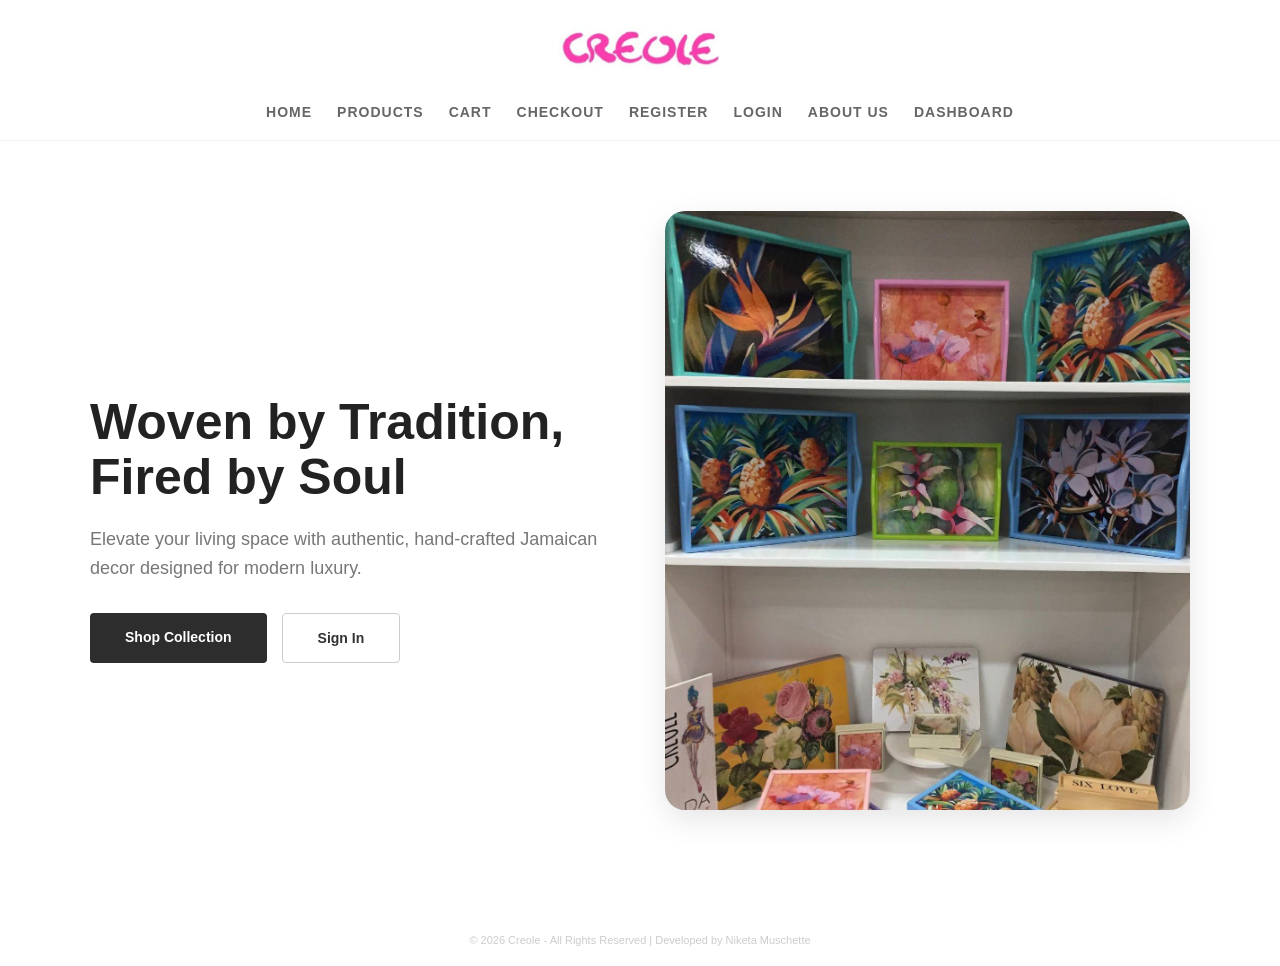
==== commit 755ba358: "Update index.html" ====
--- a/index.html
+++ b/index.html
@@ -19,11 +19,16 @@
             border-bottom: 1px solid #f0f0f0;
         }
 
-        /* Logo updated to use creole.jpg */
+        /* Ensuring the logo container is visible */
+        .logo {
+            display: block;
+            margin-bottom: 15px;
+        }
+
         .logo img {
             height: 65px; 
             width: auto;
-            margin-bottom: 10px;
+            display: inline-block;
         }
 
         nav {
@@ -35,7 +40,7 @@
         nav a {
             text-decoration: none;
             color: #666;
-            font-size: 14px; /* Increased for better visibility */
+            font-size: 14px; 
             font-weight: bold;
             text-transform: uppercase;
             letter-spacing: 1px;
@@ -89,15 +94,9 @@
             background-color: #2d2d2d;
             color: white;
         }
-        .btn-black:hover {
-            background-color: #000;
-        }
         .btn-outline {
             border: 1px solid #ccc;
             color: #333;
-        }
-        .btn-outline:hover {
-            background-color: #f9f9f9;
         }
 
         /* Hero Image */
@@ -132,7 +131,8 @@
         <a href="register.html">Register</a>
         <a href="login.html">Login</a>
         <a href="about.html">About Us</a>
-        <a href="dashboard.html">Dashboard</a> </nav>
+        <a href="dashboard.html">Dashboard</a>
+    </nav>
 </header>
 
 <main class="hero-container">
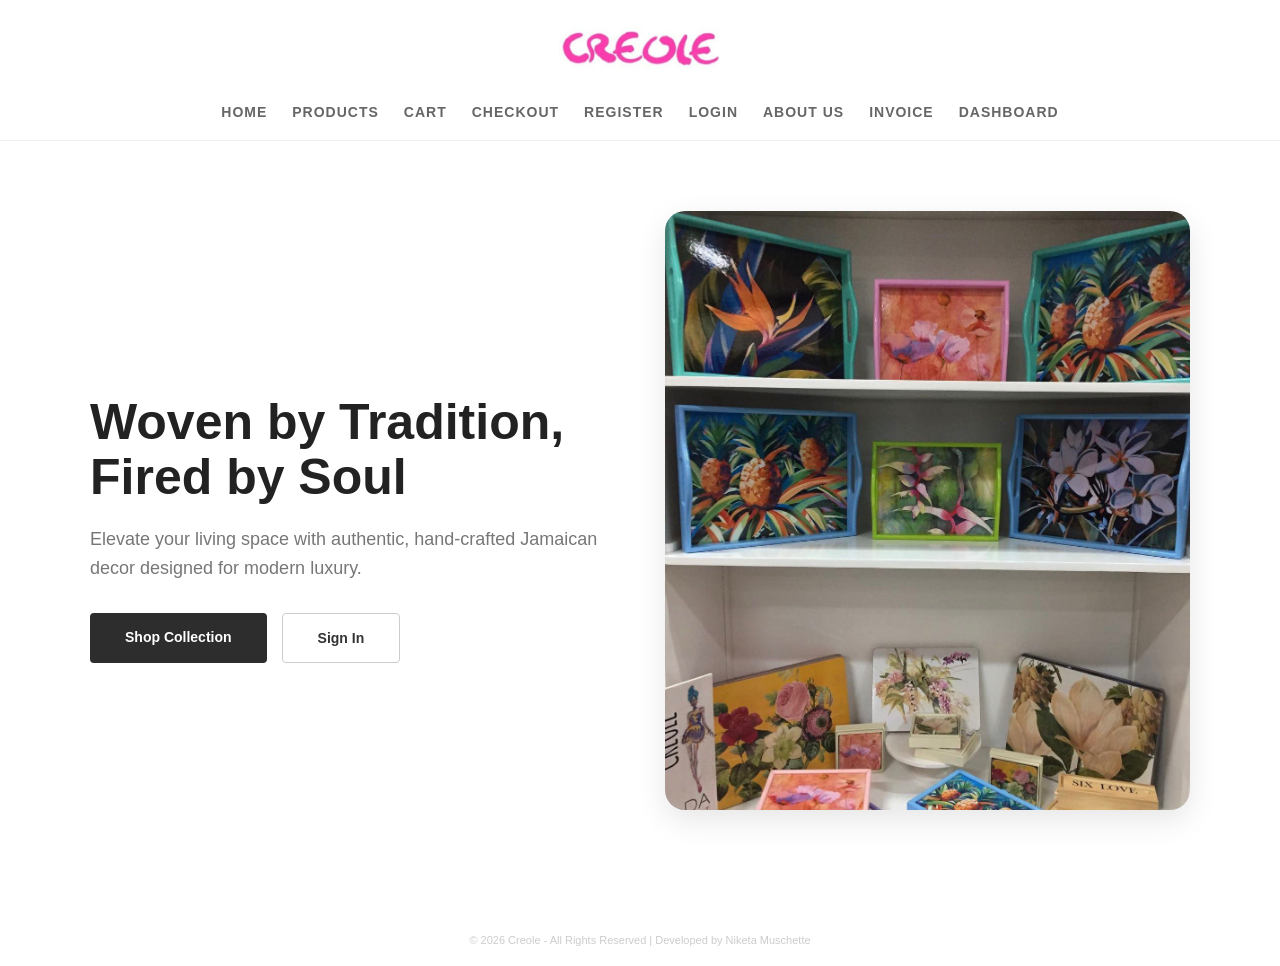
==== commit 11dc2781: "Update index.html" ====
--- a/index.html
+++ b/index.html
@@ -131,6 +131,7 @@
         <a href="register.html">Register</a>
         <a href="login.html">Login</a>
         <a href="about.html">About Us</a>
+        <a href="invoice.html">Invoice</a>
         <a href="dashboard.html">Dashboard</a>
     </nav>
 </header>
